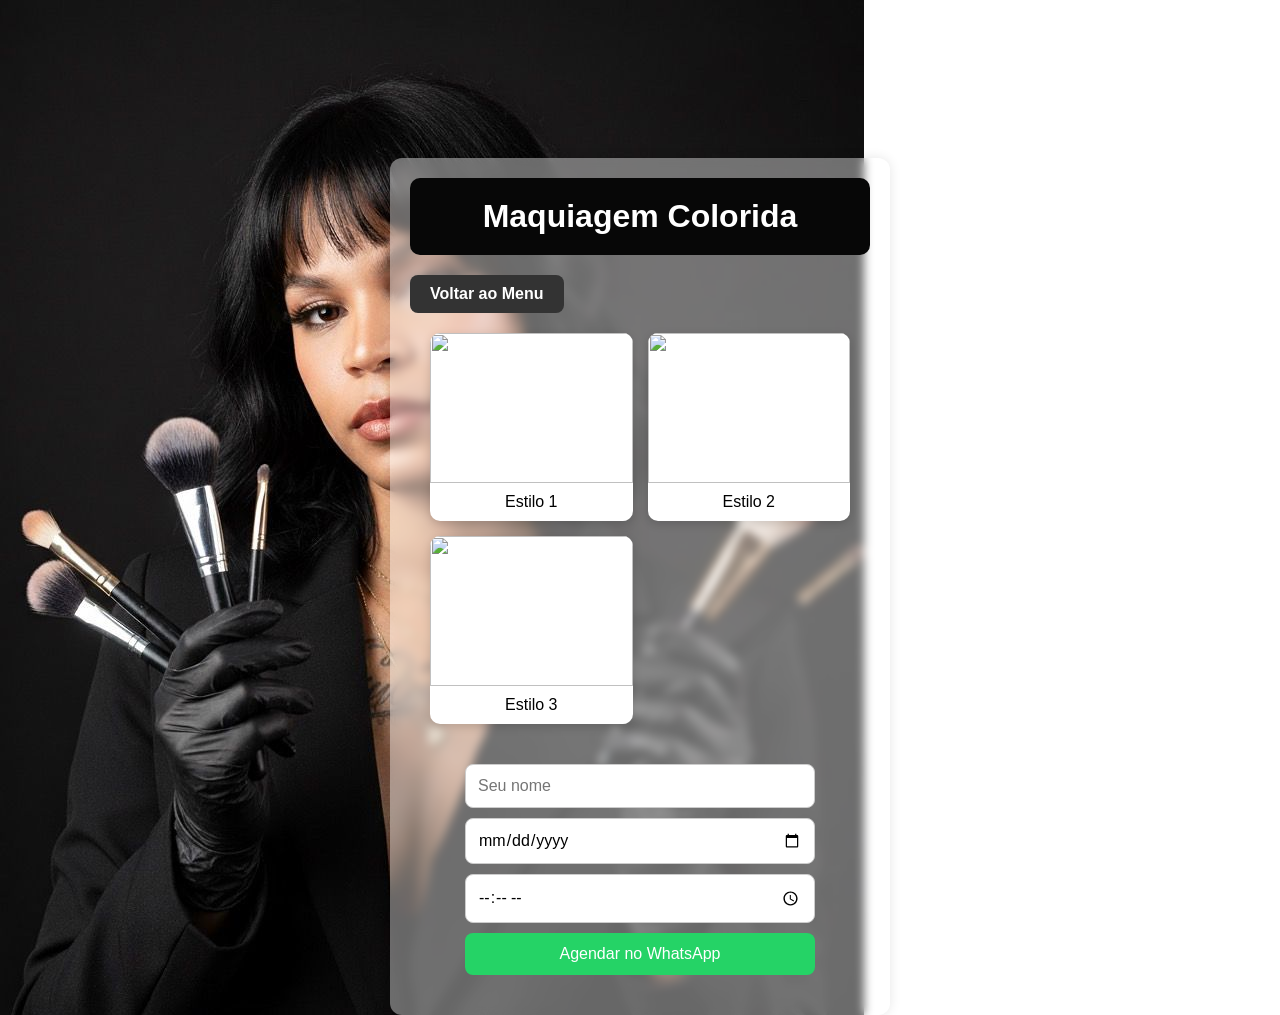
==== colorida.html @ 757734f2 "site em andamento site sendo feito" ====
!DOCTYPE html>
<html lang="pt-br">
  <head>
    <meta charset="UTF-8" />
    <meta name="viewport" content="width=device-width, initial-scale=1.0" />
    <title>Maquiagem Colorida</title>
    <link rel="stylesheet" href="style.css" />
  </head>
  <body>
    <header class="topo">
      <img
        src="imagem/WhatsApp Image 2025-11-14 at 19.16.14.jpeg"
        alt="Banner do Site"
      />
    </header>
      <div class="container">   
    <h1>Maquiagem Colorida</h1>
    <a href="index.html" class="btn-voltar">Voltar ao Menu</a>

    <section class="galeria">
      <label>
        <input type="radio" name="make" value="Glow - Estilo 1" />
        <img src="https://via.placeholder.com/300" />
        <p>Estilo 1</p>
      </label>

      <label>
        <input type="radio" name="make" value="Glow - Estilo 2" />
        <img src="https://via.placeholder.com/300" />
        <p>Estilo 2</p>
      </label>

      <label>
        <input type="radio" name="make" value="Glow - Estilo 3" />
        <img src="https://via.placeholder.com/300" />
        <p>Estilo 3</p>
      </label>
    </section>

    <div class="form">
      <input type="text" id="nome" placeholder="Seu nome" />
      <input type="date" id="data" />
      <input type="time" id="hora" />
      <button onclick="enviarWhatsApp()">Agendar no WhatsApp</button>
    </div>

    <script>
      function enviarWhatsApp() {
        const nome = document.getElementById("nome").value;
        const data = document.getElementById("data").value;
        const hora = document.getElementById("hora").value;
        const make = document.querySelector('input[name="make"]:checked');

        if (!nome || !data || !hora || !make) {
          alert("Preencha tudo!");
          return;
        }

        const mensagem = `Olá, meu nome é ${nome}. Quero agendar ${make.value} no dia ${data} às ${hora}.`;
        const link = "https://wa.me/message/VVW5WCJGTM6ZD1";

        window.open(`${link}?text=${encodeURIComponent(mensagem)}`, "_blank");
      }
    </script>
    
  </body>
</html>
---- style.css ----
* {
  margin: 0;
  padding: 0;
  box-sizing: border-box;
  font-family: Arial, sans-serif;
}
body {
  margin: 0;
  padding: 0;
  background-image: url("banner.png");
  background-size: cover; /* cobre a tela inteira */
  background-position: center;
  background-repeat: no-repeat;
  background-attachment: fixed; /* efeito bonito, fica fixo */
  padding-top: 180px;
}

.topo {
  width: 100%;
  height: 180vh;
  background: transparent;

  background-size: cover;
  background-position: center;
  background-repeat: no-repeat;
  position: fixed;
  top: 0;
  left: 0;
  z-index: 1;
}

/* RESPONSIVIDADE - CELULAR */
@media (max-width: 600px) {
  .topo {
    height: 140px; /* altura menor pro celular */
  }
}

.container {
  position: relative;
  z-index: 10;
  max-width: 500px;
  width: 100%;
  background: rgba(255, 255, 255, 0.404); /* branco transparente */
  backdrop-filter: blur(5px); /* efeito de vidro chique */
  margin: -40px auto 0 auto;
  padding: 20px;
  border-radius: 12px;
  box-shadow: 0 0 12px rgba(0, 0, 0, 0.1);
}
h1 {
  font-family: "Gill Sans", "Gill Sans MT", Calibri, "Trebuchet MS", sans-serif;
  background-color: #070707;
  color: white;
  border-radius: 10px;
  margin-bottom: 20px;
}

/* BOTÃO INSTAGRAM */
.insta-btn {
  display: block;
  text-align: center;
  text-decoration: none;
  background: rgb(235, 82, 133);
  color: #fff;
  padding: 12px;
  border-radius: 10px;
  margin-bottom: 20px;
  font-weight: bold;
  font-size: 16px;
}

.insta-btn:hover {
  opacity: 0.8;
}

h1 {
  text-align: center;
  padding: 20px;
}

.galeria {
  display: grid;
  grid-template-columns: repeat(auto-fit, minmax(150px, 1fr));
  gap: 15px;
  padding: 20px;
}

.card,
label {
  display: block;
  background: #fff;
  border-radius: 10px;
  box-shadow: 0 3px 10px rgba(0, 0, 0, 0.15);
  text-align: center;
  cursor: pointer;
  overflow: hidden;
}

.card img,
label img {
  width: 100%;
  height: 150px;
  object-fit: cover;
}

.card p,
label p {
  padding: 10px;
  font-size: 16px;
}

label input {
  display: none;
}

.form {
  width: 90%;
  max-width: 350px;
  margin: 20px auto;
  display: flex;
  flex-direction: column;
  gap: 10px;
}

.form input,
.form button {
  padding: 12px;
  font-size: 16px;
  border-radius: 8px;
  border: 1px solid #ccc;
}

.form button {
  background: #25d366;
  color: #fff;
  border: none;
  cursor: pointer;
}

.form button:hover {
  background: #1ebe5a;
}
.btn-voltar {
  display: inline-block;
  padding: 10px 20px;
  background: #333;
  color: #fff;
  text-decoration: none;
  border-radius: 8px;
  font-weight: bold;
}
.btn-voltar:hover {
  background: #555;
}
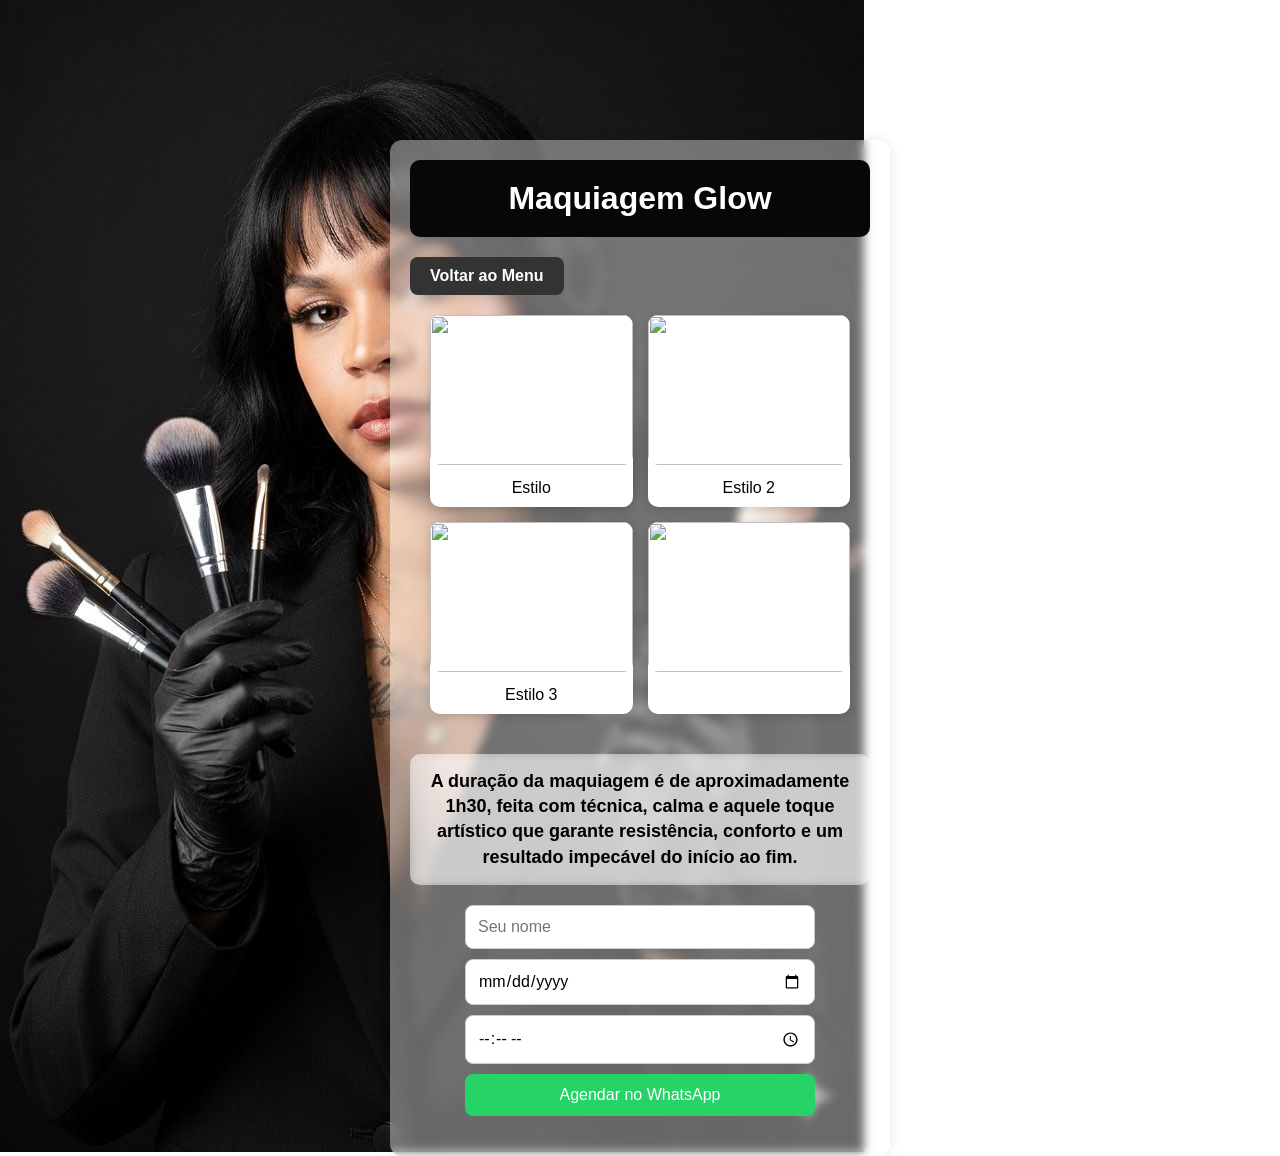
==== commit 8425efa5: "commit adicionando conteudo" ====
--- a/colorida.html
+++ b/colorida.html
@@ -1,9 +1,9 @@
-!DOCTYPE html>
+<!DOCTYPE html>
 <html lang="pt-br">
   <head>
     <meta charset="UTF-8" />
     <meta name="viewport" content="width=device-width, initial-scale=1.0" />
-    <title>Maquiagem Colorida</title>
+    <title>Maquiagem Glow</title>
     <link rel="stylesheet" href="style.css" />
   </head>
   <body>
@@ -14,28 +14,47 @@
       />
     </header>
       <div class="container">   
-    <h1>Maquiagem Colorida</h1>
+    <h1>Maquiagem Glow</h1>
     <a href="index.html" class="btn-voltar">Voltar ao Menu</a>
 
     <section class="galeria">
       <label>
         <input type="radio" name="make" value="Glow - Estilo 1" />
-        <img src="https://via.placeholder.com/300" />
-        <p>Estilo 1</p>
+       <a href="https://wa.me/5521999999999?text=Olá! Quero saber mais dessa make." target="_blank">
+  <img src="foto1.jpg" class="galeria-img">
+</a>
+
+        <p>Estilo </p>
       </label>
 
       <label>
         <input type="radio" name="make" value="Glow - Estilo 2" />
-        <img src="https://via.placeholder.com/300" />
+        <a href="https://wa.me/5521999999999?text=Olá! Quero saber mais dessa make." target="_blank">
+  <img src="foto1.jpg" class="galeria-img">
+</a>
+
         <p>Estilo 2</p>
       </label>
 
       <label>
         <input type="radio" name="make" value="Glow - Estilo 3" />
-        <img src="https://via.placeholder.com/300" />
+        <a href="https://wa.me/5521999999999?text=Olá! Quero saber mais dessa make." target="_blank">
+  <img src="foto1.jpg" class="galeria-img">
+</a>
+
         <p>Estilo 3</p>
       </label>
+      
+      <label>
+        <input type="radio" name="make" value="Glow - Estilo 3" />
+        <a href="https://wa.me/5521999999999?text=Olá! Quero saber mais dessa make." target="_blank">
+  <img src="foto1.jpg" class="galeria-img">
+</a>
     </section>
+    
+    <p class="info-make">
+  A duração da maquiagem é de aproximadamente 1h30, feita com técnica, calma e aquele toque artístico que garante resistência, conforto e um resultado impecável do início ao fim.
+</p>
 
     <div class="form">
       <input type="text" id="nome" placeholder="Seu nome" />
--- a/style.css
+++ b/style.css
@@ -153,3 +153,26 @@
 .btn-voltar:hover {
   background: #555;
 }
+
+.galeria img {
+  cursor: pointer;
+  transition: transform 0.2s ease, opacity 0.2s ease;
+  border-radius: 10px;
+}
+
+.galeria img:hover {
+  transform: scale(1.05);
+  opacity: 0.9;
+}
+.info-make {
+  font-size: 18px;
+  font-weight: 600;
+  text-align: center;
+  margin: 20px 0;
+  padding: 15px;
+  background: rgba(255, 255, 255, 0.4);
+  backdrop-filter: blur(4px);
+  border-radius: 10px;
+  color: #000;
+  line-height: 1.4;
+}
